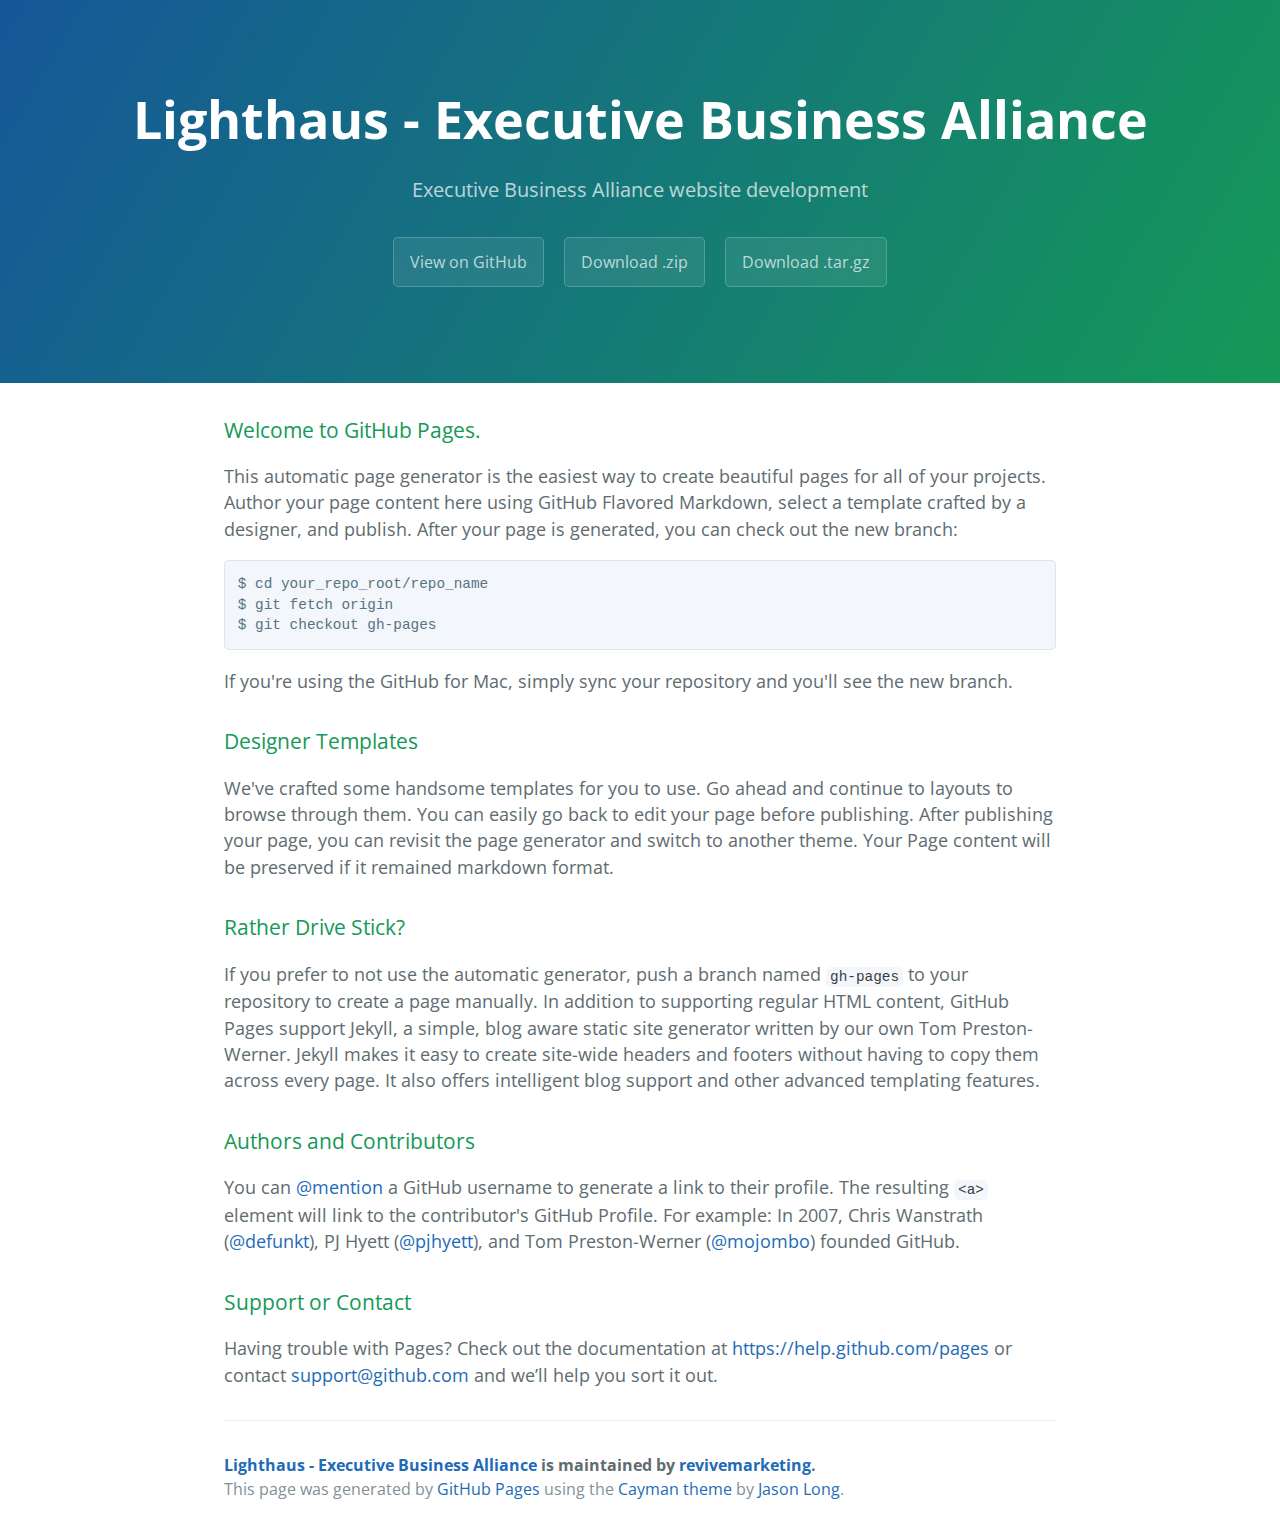
==== index.html @ 591e8fdf "Create gh-pages branch via GitHub" ====
<!DOCTYPE html>
<html lang="en-us">
  <head>
    <meta charset="UTF-8">
    <title>Lighthaus - Executive Business Alliance by revivemarketing</title>
    <meta name="viewport" content="width=device-width, initial-scale=1">
    <link rel="stylesheet" type="text/css" href="stylesheets/normalize.css" media="screen">
    <link href='http://fonts.googleapis.com/css?family=Open+Sans:400,700' rel='stylesheet' type='text/css'>
    <link rel="stylesheet" type="text/css" href="stylesheets/stylesheet.css" media="screen">
    <link rel="stylesheet" type="text/css" href="stylesheets/github-light.css" media="screen">
  </head>
  <body>
    <section class="page-header">
      <h1 class="project-name">Lighthaus - Executive Business Alliance</h1>
      <h2 class="project-tagline">Executive Business Alliance website development</h2>
      <a href="https://github.com/revivemarketing/lighthaus-eba" class="btn">View on GitHub</a>
      <a href="https://github.com/revivemarketing/lighthaus-eba/zipball/master" class="btn">Download .zip</a>
      <a href="https://github.com/revivemarketing/lighthaus-eba/tarball/master" class="btn">Download .tar.gz</a>
    </section>

    <section class="main-content">
      <h3>
<a id="welcome-to-github-pages" class="anchor" href="#welcome-to-github-pages" aria-hidden="true"><span class="octicon octicon-link"></span></a>Welcome to GitHub Pages.</h3>

<p>This automatic page generator is the easiest way to create beautiful pages for all of your projects. Author your page content here using GitHub Flavored Markdown, select a template crafted by a designer, and publish. After your page is generated, you can check out the new branch:</p>

<pre><code>$ cd your_repo_root/repo_name
$ git fetch origin
$ git checkout gh-pages
</code></pre>

<p>If you're using the GitHub for Mac, simply sync your repository and you'll see the new branch.</p>

<h3>
<a id="designer-templates" class="anchor" href="#designer-templates" aria-hidden="true"><span class="octicon octicon-link"></span></a>Designer Templates</h3>

<p>We've crafted some handsome templates for you to use. Go ahead and continue to layouts to browse through them. You can easily go back to edit your page before publishing. After publishing your page, you can revisit the page generator and switch to another theme. Your Page content will be preserved if it remained markdown format.</p>

<h3>
<a id="rather-drive-stick" class="anchor" href="#rather-drive-stick" aria-hidden="true"><span class="octicon octicon-link"></span></a>Rather Drive Stick?</h3>

<p>If you prefer to not use the automatic generator, push a branch named <code>gh-pages</code> to your repository to create a page manually. In addition to supporting regular HTML content, GitHub Pages support Jekyll, a simple, blog aware static site generator written by our own Tom Preston-Werner. Jekyll makes it easy to create site-wide headers and footers without having to copy them across every page. It also offers intelligent blog support and other advanced templating features.</p>

<h3>
<a id="authors-and-contributors" class="anchor" href="#authors-and-contributors" aria-hidden="true"><span class="octicon octicon-link"></span></a>Authors and Contributors</h3>

<p>You can <a href="https://github.com/blog/821" class="user-mention">@mention</a> a GitHub username to generate a link to their profile. The resulting <code>&lt;a&gt;</code> element will link to the contributor's GitHub Profile. For example: In 2007, Chris Wanstrath (<a href="https://github.com/defunkt" class="user-mention">@defunkt</a>), PJ Hyett (<a href="https://github.com/pjhyett" class="user-mention">@pjhyett</a>), and Tom Preston-Werner (<a href="https://github.com/mojombo" class="user-mention">@mojombo</a>) founded GitHub.</p>

<h3>
<a id="support-or-contact" class="anchor" href="#support-or-contact" aria-hidden="true"><span class="octicon octicon-link"></span></a>Support or Contact</h3>

<p>Having trouble with Pages? Check out the documentation at <a href="https://help.github.com/pages">https://help.github.com/pages</a> or contact <a href="mailto:support@github.com">support@github.com</a> and we’ll help you sort it out.</p>

      <footer class="site-footer">
        <span class="site-footer-owner"><a href="https://github.com/revivemarketing/lighthaus-eba">Lighthaus - Executive Business Alliance</a> is maintained by <a href="https://github.com/revivemarketing">revivemarketing</a>.</span>

        <span class="site-footer-credits">This page was generated by <a href="https://pages.github.com">GitHub Pages</a> using the <a href="https://github.com/jasonlong/cayman-theme">Cayman theme</a> by <a href="https://twitter.com/jasonlong">Jason Long</a>.</span>
      </footer>

    </section>

  
  </body>
</html>
---- stylesheets/stylesheet.css ----
* {
  box-sizing: border-box; }

body {
  padding: 0;
  margin: 0;
  font-family: "Open Sans", "Helvetica Neue", Helvetica, Arial, sans-serif;
  font-size: 16px;
  line-height: 1.5;
  color: #606c71; }

a {
  color: #1e6bb8;
  text-decoration: none; }
  a:hover {
    text-decoration: underline; }

.btn {
  display: inline-block;
  margin-bottom: 1rem;
  color: rgba(255, 255, 255, 0.7);
  background-color: rgba(255, 255, 255, 0.08);
  border-color: rgba(255, 255, 255, 0.2);
  border-style: solid;
  border-width: 1px;
  border-radius: 0.3rem;
  transition: color 0.2s, background-color 0.2s, border-color 0.2s; }
  .btn + .btn {
    margin-left: 1rem; }

.btn:hover {
  color: rgba(255, 255, 255, 0.8);
  text-decoration: none;
  background-color: rgba(255, 255, 255, 0.2);
  border-color: rgba(255, 255, 255, 0.3); }

@media screen and (min-width: 64em) {
  .btn {
    padding: 0.75rem 1rem; } }

@media screen and (min-width: 42em) and (max-width: 64em) {
  .btn {
    padding: 0.6rem 0.9rem;
    font-size: 0.9rem; } }

@media screen and (max-width: 42em) {
  .btn {
    display: block;
    width: 100%;
    padding: 0.75rem;
    font-size: 0.9rem; }
    .btn + .btn {
      margin-top: 1rem;
      margin-left: 0; } }

.page-header {
  color: #fff;
  text-align: center;
  background-color: #159957;
  background-image: linear-gradient(120deg, #155799, #159957); }

@media screen and (min-width: 64em) {
  .page-header {
    padding: 5rem 6rem; } }

@media screen and (min-width: 42em) and (max-width: 64em) {
  .page-header {
    padding: 3rem 4rem; } }

@media screen and (max-width: 42em) {
  .page-header {
    padding: 2rem 1rem; } }

.project-name {
  margin-top: 0;
  margin-bottom: 0.1rem; }

@media screen and (min-width: 64em) {
  .project-name {
    font-size: 3.25rem; } }

@media screen and (min-width: 42em) and (max-width: 64em) {
  .project-name {
    font-size: 2.25rem; } }

@media screen and (max-width: 42em) {
  .project-name {
    font-size: 1.75rem; } }

.project-tagline {
  margin-bottom: 2rem;
  font-weight: normal;
  opacity: 0.7; }

@media screen and (min-width: 64em) {
  .project-tagline {
    font-size: 1.25rem; } }

@media screen and (min-width: 42em) and (max-width: 64em) {
  .project-tagline {
    font-size: 1.15rem; } }

@media screen and (max-width: 42em) {
  .project-tagline {
    font-size: 1rem; } }

.main-content :first-child {
  margin-top: 0; }
.main-content img {
  max-width: 100%; }
.main-content h1, .main-content h2, .main-content h3, .main-content h4, .main-content h5, .main-content h6 {
  margin-top: 2rem;
  margin-bottom: 1rem;
  font-weight: normal;
  color: #159957; }
.main-content p {
  margin-bottom: 1em; }
.main-content code {
  padding: 2px 4px;
  font-family: Consolas, "Liberation Mono", Menlo, Courier, monospace;
  font-size: 0.9rem;
  color: #383e41;
  background-color: #f3f6fa;
  border-radius: 0.3rem; }
.main-content pre {
  padding: 0.8rem;
  margin-top: 0;
  margin-bottom: 1rem;
  font: 1rem Consolas, "Liberation Mono", Menlo, Courier, monospace;
  color: #567482;
  word-wrap: normal;
  background-color: #f3f6fa;
  border: solid 1px #dce6f0;
  border-radius: 0.3rem; }
  .main-content pre > code {
    padding: 0;
    margin: 0;
    font-size: 0.9rem;
    color: #567482;
    word-break: normal;
    white-space: pre;
    background: transparent;
    border: 0; }
.main-content .highlight {
  margin-bottom: 1rem; }
  .main-content .highlight pre {
    margin-bottom: 0;
    word-break: normal; }
.main-content .highlight pre, .main-content pre {
  padding: 0.8rem;
  overflow: auto;
  font-size: 0.9rem;
  line-height: 1.45;
  border-radius: 0.3rem; }
.main-content pre code, .main-content pre tt {
  display: inline;
  max-width: initial;
  padding: 0;
  margin: 0;
  overflow: initial;
  line-height: inherit;
  word-wrap: normal;
  background-color: transparent;
  border: 0; }
  .main-content pre code:before, .main-content pre code:after, .main-content pre tt:before, .main-content pre tt:after {
    content: normal; }
.main-content ul, .main-content ol {
  margin-top: 0; }
.main-content blockquote {
  padding: 0 1rem;
  margin-left: 0;
  color: #819198;
  border-left: 0.3rem solid #dce6f0; }
  .main-content blockquote > :first-child {
    margin-top: 0; }
  .main-content blockquote > :last-child {
    margin-bottom: 0; }
.main-content table {
  display: block;
  width: 100%;
  overflow: auto;
  word-break: normal;
  word-break: keep-all; }
  .main-content table th {
    font-weight: bold; }
  .main-content table th, .main-content table td {
    padding: 0.5rem 1rem;
    border: 1px solid #e9ebec; }
.main-content dl {
  padding: 0; }
  .main-content dl dt {
    padding: 0;
    margin-top: 1rem;
    font-size: 1rem;
    font-weight: bold; }
  .main-content dl dd {
    padding: 0;
    margin-bottom: 1rem; }
.main-content hr {
  height: 2px;
  padding: 0;
  margin: 1rem 0;
  background-color: #eff0f1;
  border: 0; }

@media screen and (min-width: 64em) {
  .main-content {
    max-width: 64rem;
    padding: 2rem 6rem;
    margin: 0 auto;
    font-size: 1.1rem; } }

@media screen and (min-width: 42em) and (max-width: 64em) {
  .main-content {
    padding: 2rem 4rem;
    font-size: 1.1rem; } }

@media screen and (max-width: 42em) {
  .main-content {
    padding: 2rem 1rem;
    font-size: 1rem; } }

.site-footer {
  padding-top: 2rem;
  margin-top: 2rem;
  border-top: solid 1px #eff0f1; }

.site-footer-owner {
  display: block;
  font-weight: bold; }

.site-footer-credits {
  color: #819198; }

@media screen and (min-width: 64em) {
  .site-footer {
    font-size: 1rem; } }

@media screen and (min-width: 42em) and (max-width: 64em) {
  .site-footer {
    font-size: 1rem; } }

@media screen and (max-width: 42em) {
  .site-footer {
    font-size: 0.9rem; } }
---- stylesheets/github-light.css ----
/*
   Copyright 2014 GitHub Inc.

   Licensed under the Apache License, Version 2.0 (the "License");
   you may not use this file except in compliance with the License.
   You may obtain a copy of the License at

       http://www.apache.org/licenses/LICENSE-2.0

   Unless required by applicable law or agreed to in writing, software
   distributed under the License is distributed on an "AS IS" BASIS,
   WITHOUT WARRANTIES OR CONDITIONS OF ANY KIND, either express or implied.
   See the License for the specific language governing permissions and
   limitations under the License.

*/

.pl-c /* comment */ {
  color: #969896;
}

.pl-c1      /* constant, markup.raw, meta.diff.header, meta.module-reference, meta.property-name, support, support.constant, support.variable, variable.other.constant */,
.pl-s .pl-v /* string variable */ {
  color: #0086b3;
}

.pl-e  /* entity */,
.pl-en /* entity.name */ {
  color: #795da3;
}

.pl-s .pl-s1 /* string source */,
.pl-smi      /* storage.modifier.import, storage.modifier.package, storage.type.java, variable.other, variable.parameter.function */ {
  color: #333;
}

.pl-ent /* entity.name.tag */ {
  color: #63a35c;
}

.pl-k /* keyword, storage, storage.type */ {
  color: #a71d5d;
}

.pl-pds              /* punctuation.definition.string, string.regexp.character-class */,
.pl-s                /* string */,
.pl-s .pl-pse .pl-s1 /* string punctuation.section.embedded source */,
.pl-sr               /* string.regexp */,
.pl-sr .pl-cce       /* string.regexp constant.character.escape */,
.pl-sr .pl-sra       /* string.regexp string.regexp.arbitrary-repitition */,
.pl-sr .pl-sre       /* string.regexp source.ruby.embedded */ {
  color: #183691;
}

.pl-v /* variable */ {
  color: #ed6a43;
}

.pl-id /* invalid.deprecated */ {
  color: #b52a1d;
}

.pl-ii /* invalid.illegal */ {
  background-color: #b52a1d;
  color: #f8f8f8;
}

.pl-sr .pl-cce /* string.regexp constant.character.escape */ {
  color: #63a35c;
  font-weight: bold;
}

.pl-ml /* markup.list */ {
  color: #693a17;
}

.pl-mh        /* markup.heading */,
.pl-mh .pl-en /* markup.heading entity.name */,
.pl-ms        /* meta.separator */ {
  color: #1d3e81;
  font-weight: bold;
}

.pl-mq /* markup.quote */ {
  color: #008080;
}

.pl-mi /* markup.italic */ {
  color: #333;
  font-style: italic;
}

.pl-mb /* markup.bold */ {
  color: #333;
  font-weight: bold;
}

.pl-md /* markup.deleted, meta.diff.header.from-file */ {
  background-color: #ffecec;
  color: #bd2c00;
}

.pl-mi1 /* markup.inserted, meta.diff.header.to-file */ {
  background-color: #eaffea;
  color: #55a532;
}

.pl-mdr /* meta.diff.range */ {
  color: #795da3;
  font-weight: bold;
}

.pl-mo /* meta.output */ {
  color: #1d3e81;
}
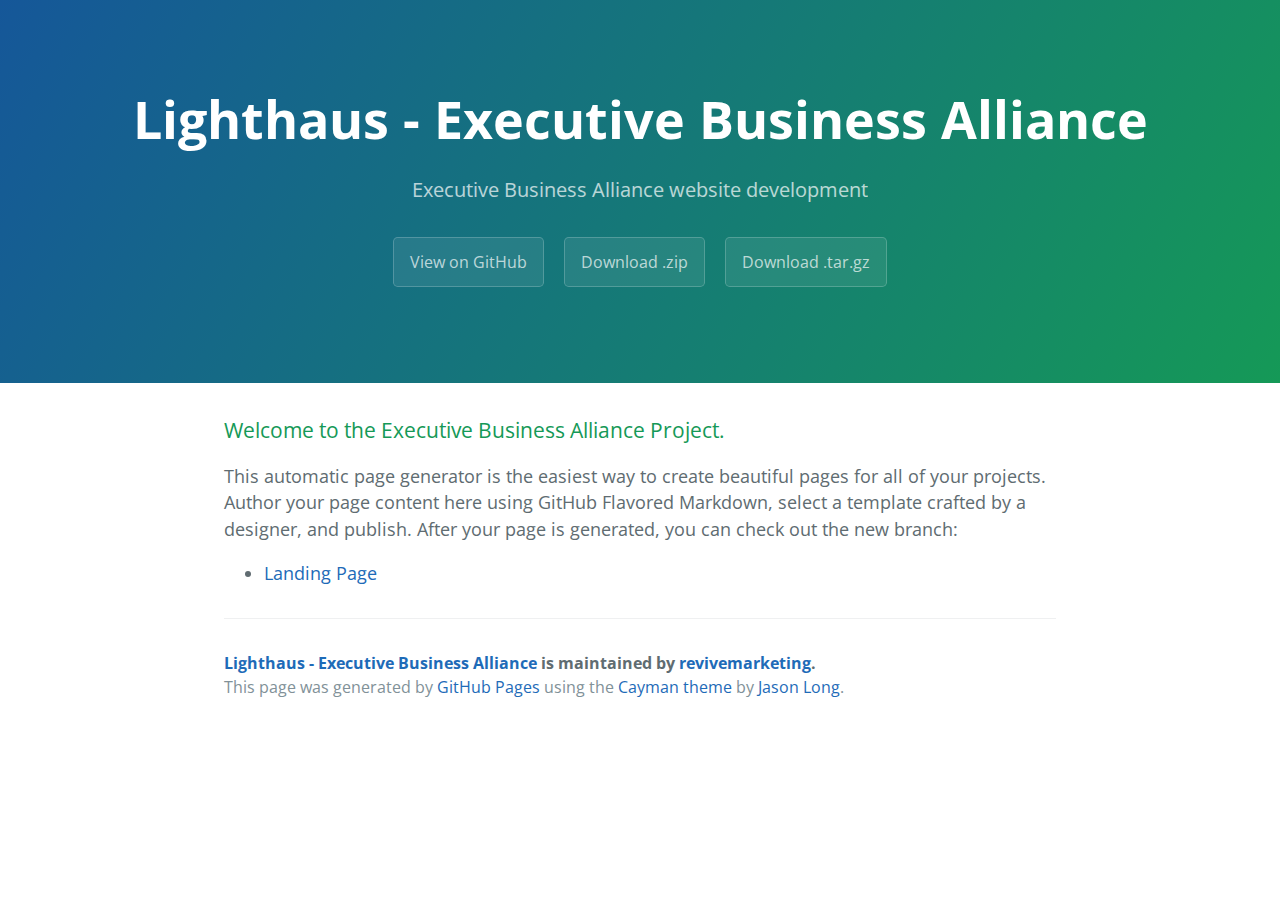
==== commit aed47af5: "update index" ====
--- a/index.html
+++ b/index.html
@@ -20,36 +20,14 @@
 
     <section class="main-content">
       <h3>
-<a id="welcome-to-github-pages" class="anchor" href="#welcome-to-github-pages" aria-hidden="true"><span class="octicon octicon-link"></span></a>Welcome to GitHub Pages.</h3>
+<a id="welcome-to-github-pages" class="anchor" href="#welcome-to-github-pages" aria-hidden="true"><span class="octicon octicon-link"></span></a>Welcome to the Executive Business Alliance Project.</h3>
 
 <p>This automatic page generator is the easiest way to create beautiful pages for all of your projects. Author your page content here using GitHub Flavored Markdown, select a template crafted by a designer, and publish. After your page is generated, you can check out the new branch:</p>
 
-<pre><code>$ cd your_repo_root/repo_name
-$ git fetch origin
-$ git checkout gh-pages
-</code></pre>
+<ul id="" class="">
+	<li><a href="http://revivemarketing.github.io/lighthaus-eba/landing.html">Landing Page</a></li>
+</ul>
 
-<p>If you're using the GitHub for Mac, simply sync your repository and you'll see the new branch.</p>
-
-<h3>
-<a id="designer-templates" class="anchor" href="#designer-templates" aria-hidden="true"><span class="octicon octicon-link"></span></a>Designer Templates</h3>
-
-<p>We've crafted some handsome templates for you to use. Go ahead and continue to layouts to browse through them. You can easily go back to edit your page before publishing. After publishing your page, you can revisit the page generator and switch to another theme. Your Page content will be preserved if it remained markdown format.</p>
-
-<h3>
-<a id="rather-drive-stick" class="anchor" href="#rather-drive-stick" aria-hidden="true"><span class="octicon octicon-link"></span></a>Rather Drive Stick?</h3>
-
-<p>If you prefer to not use the automatic generator, push a branch named <code>gh-pages</code> to your repository to create a page manually. In addition to supporting regular HTML content, GitHub Pages support Jekyll, a simple, blog aware static site generator written by our own Tom Preston-Werner. Jekyll makes it easy to create site-wide headers and footers without having to copy them across every page. It also offers intelligent blog support and other advanced templating features.</p>
-
-<h3>
-<a id="authors-and-contributors" class="anchor" href="#authors-and-contributors" aria-hidden="true"><span class="octicon octicon-link"></span></a>Authors and Contributors</h3>
-
-<p>You can <a href="https://github.com/blog/821" class="user-mention">@mention</a> a GitHub username to generate a link to their profile. The resulting <code>&lt;a&gt;</code> element will link to the contributor's GitHub Profile. For example: In 2007, Chris Wanstrath (<a href="https://github.com/defunkt" class="user-mention">@defunkt</a>), PJ Hyett (<a href="https://github.com/pjhyett" class="user-mention">@pjhyett</a>), and Tom Preston-Werner (<a href="https://github.com/mojombo" class="user-mention">@mojombo</a>) founded GitHub.</p>
-
-<h3>
-<a id="support-or-contact" class="anchor" href="#support-or-contact" aria-hidden="true"><span class="octicon octicon-link"></span></a>Support or Contact</h3>
-
-<p>Having trouble with Pages? Check out the documentation at <a href="https://help.github.com/pages">https://help.github.com/pages</a> or contact <a href="mailto:support@github.com">support@github.com</a> and we’ll help you sort it out.</p>
 
       <footer class="site-footer">
         <span class="site-footer-owner"><a href="https://github.com/revivemarketing/lighthaus-eba">Lighthaus - Executive Business Alliance</a> is maintained by <a href="https://github.com/revivemarketing">revivemarketing</a>.</span>
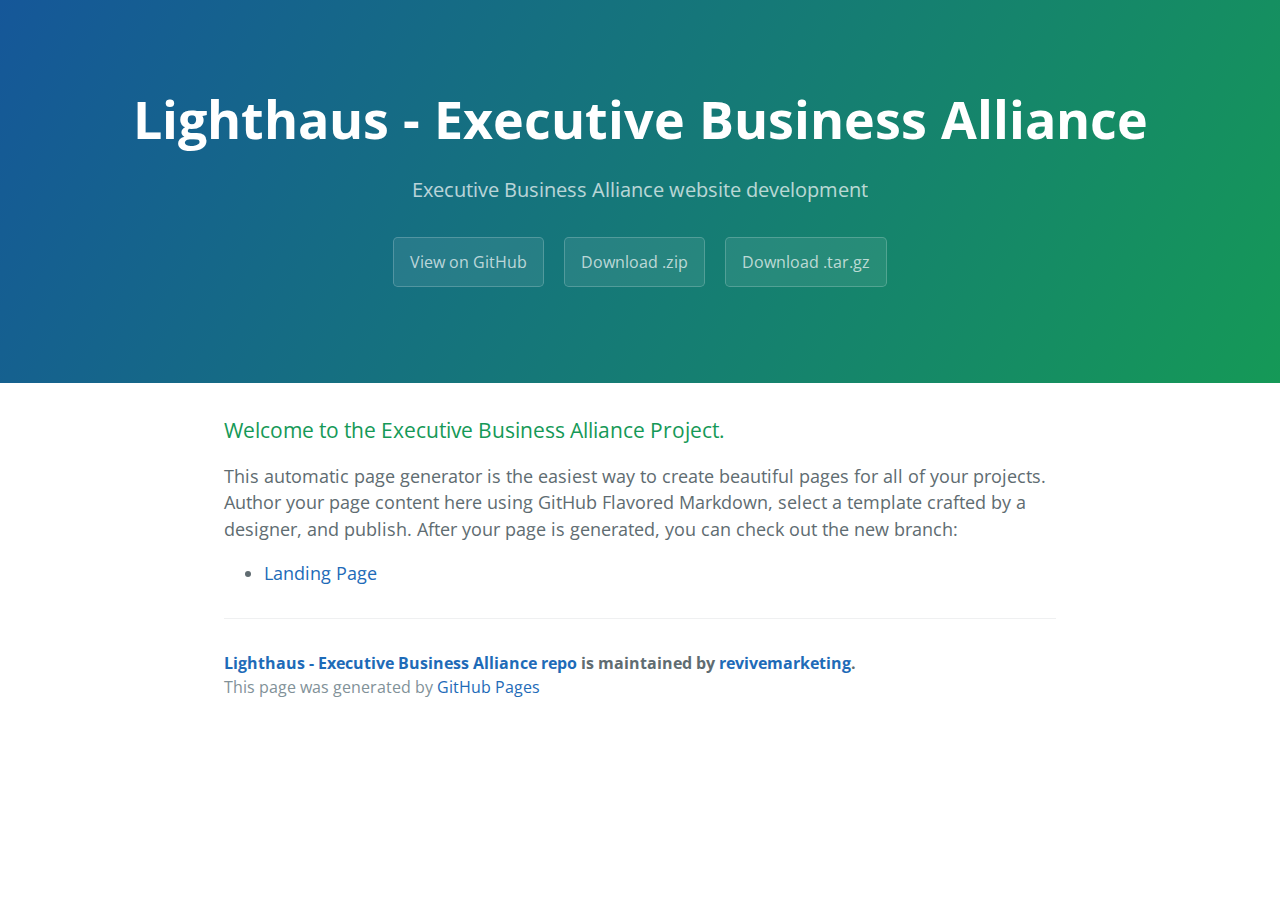
==== commit 0fd867d1: "update index footer" ====
--- a/index.html
+++ b/index.html
@@ -30,9 +30,9 @@
 
 
       <footer class="site-footer">
-        <span class="site-footer-owner"><a href="https://github.com/revivemarketing/lighthaus-eba">Lighthaus - Executive Business Alliance</a> is maintained by <a href="https://github.com/revivemarketing">revivemarketing</a>.</span>
+        <span class="site-footer-owner"><a href="https://github.com/revivemarketing/lighthaus-eba">Lighthaus - Executive Business Alliance repo</a> is maintained by <a href="https://github.com/revivemarketing">revivemarketing</a>.</span>
 
-        <span class="site-footer-credits">This page was generated by <a href="https://pages.github.com">GitHub Pages</a> using the <a href="https://github.com/jasonlong/cayman-theme">Cayman theme</a> by <a href="https://twitter.com/jasonlong">Jason Long</a>.</span>
+        <span class="site-footer-credits">This page was generated by <a href="https://pages.github.com">GitHub Pages</a></span>
       </footer>
 
     </section>
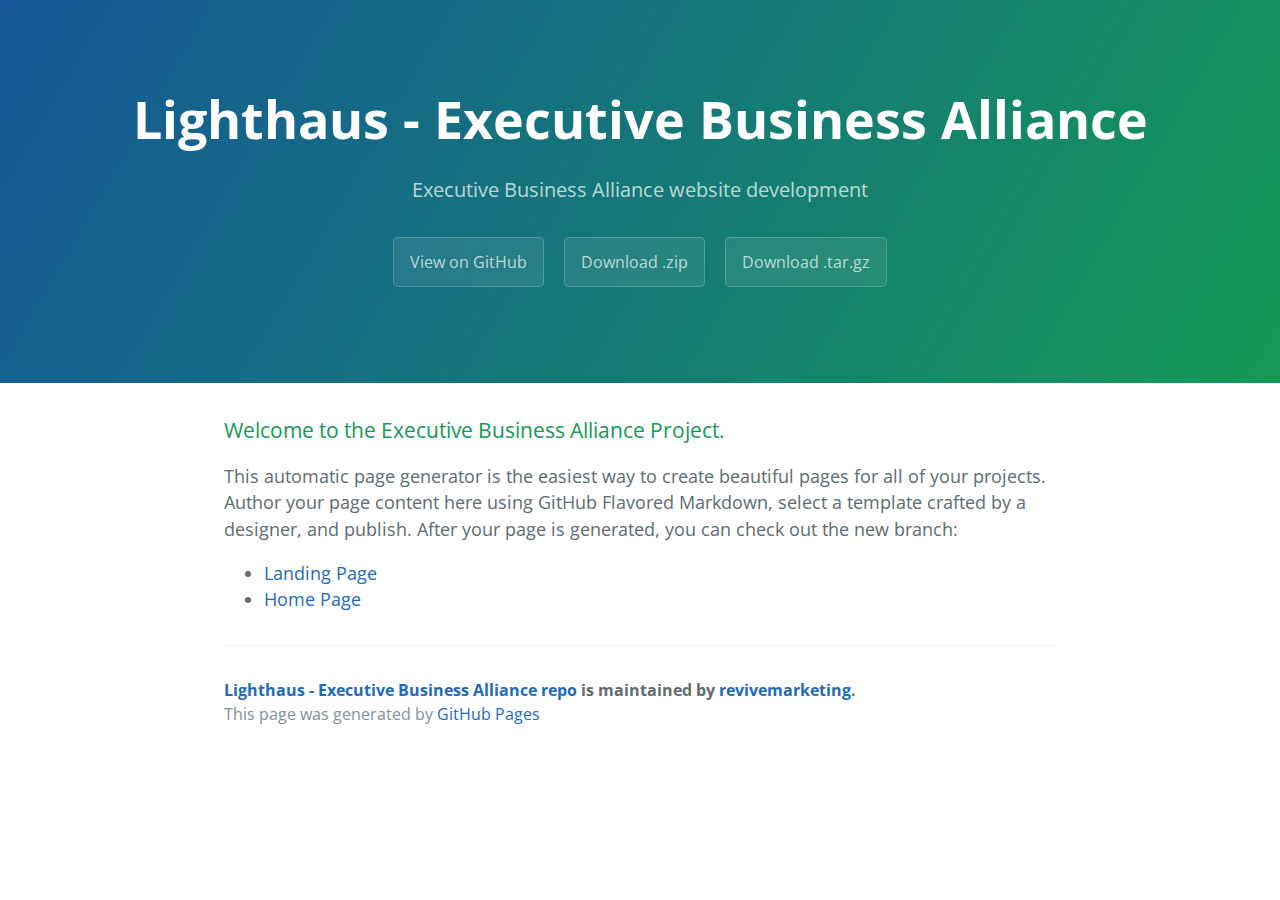
==== commit 7b1cc9bb: "update index" ====
--- a/index.html
+++ b/index.html
@@ -25,7 +25,8 @@
 <p>This automatic page generator is the easiest way to create beautiful pages for all of your projects. Author your page content here using GitHub Flavored Markdown, select a template crafted by a designer, and publish. After your page is generated, you can check out the new branch:</p>
 
 <ul id="" class="">
-	<li><a href="http://revivemarketing.github.io/lighthaus-eba/landing.html">Landing Page</a></li>
+	<li><a href="landing.php">Landing Page</a></li>
+	<li><a href="home.html">Home Page</a></li>
 </ul>
 
 
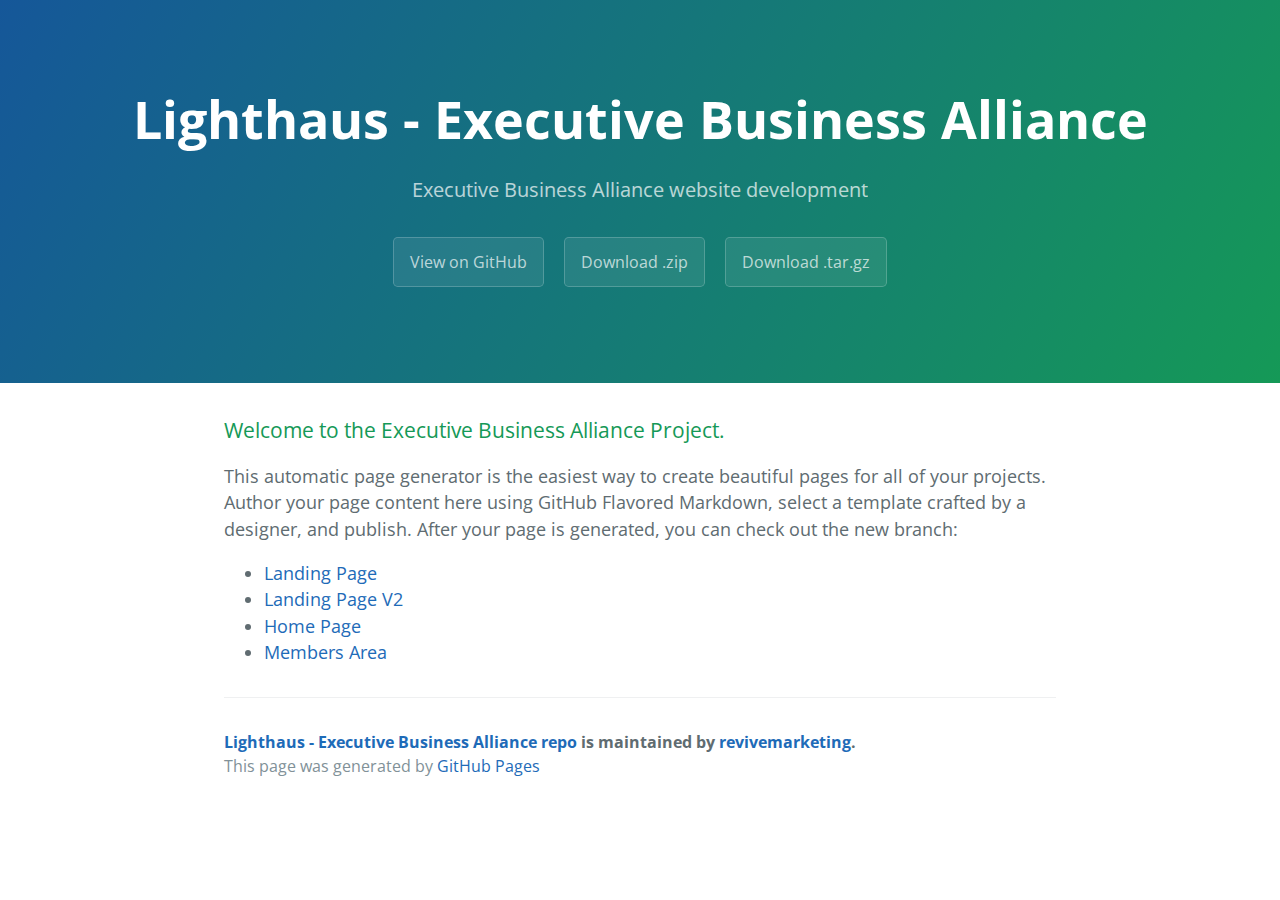
==== commit 4865773d: "Landing page 2, added pages" ====
--- a/index.html
+++ b/index.html
@@ -26,7 +26,9 @@
 
 <ul id="" class="">
 	<li><a href="landing.php">Landing Page</a></li>
+	<li><a href="landing2.php">Landing Page V2</a></li>
 	<li><a href="home.html">Home Page</a></li>
+	<li><a href="members-area.html">Members Area</a></li>
 </ul>
 
 
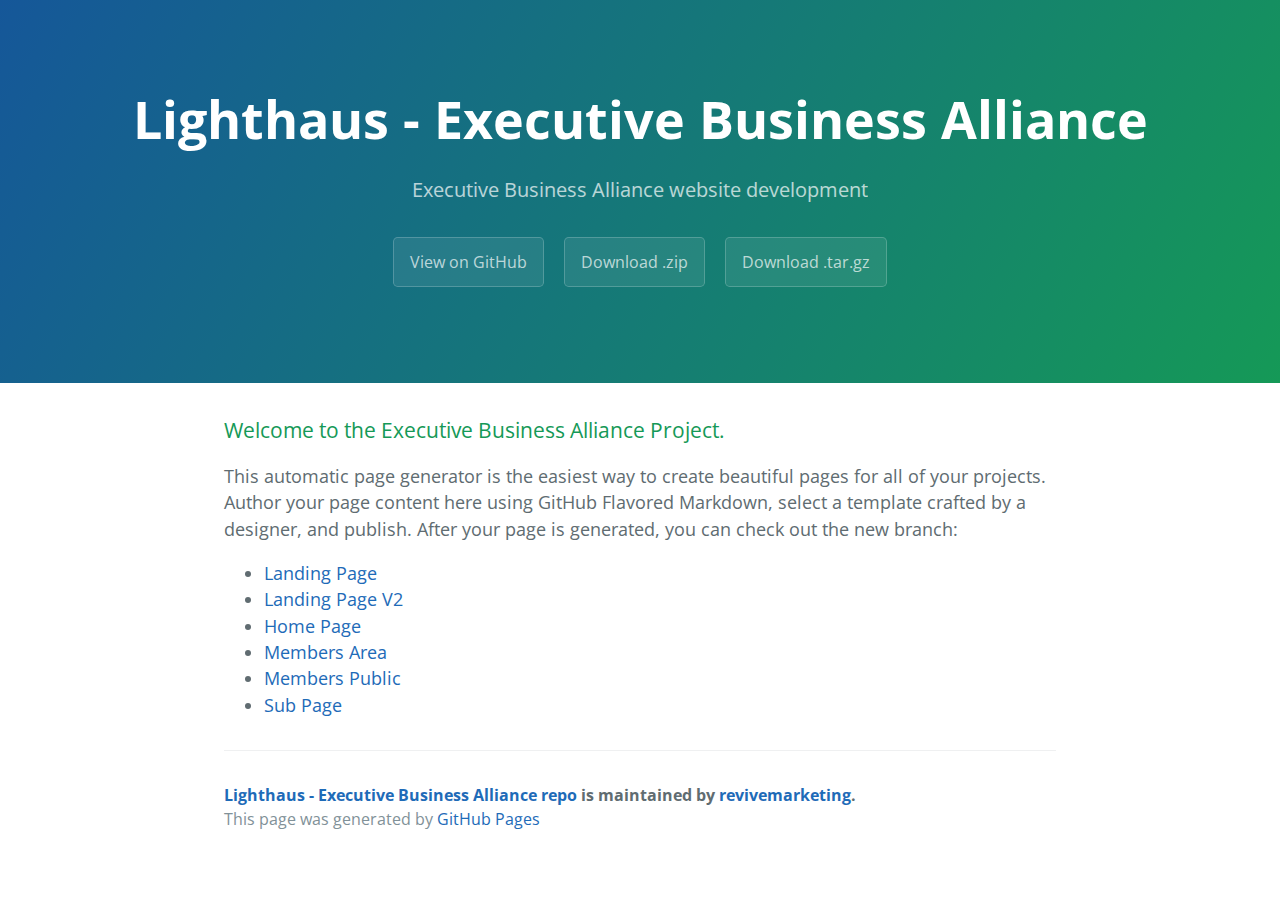
==== commit 11851200: "update index links" ====
--- a/index.html
+++ b/index.html
@@ -25,10 +25,12 @@
 <p>This automatic page generator is the easiest way to create beautiful pages for all of your projects. Author your page content here using GitHub Flavored Markdown, select a template crafted by a designer, and publish. After your page is generated, you can check out the new branch:</p>
 
 <ul id="" class="">
-	<li><a href="landing.php">Landing Page</a></li>
-	<li><a href="landing2.php">Landing Page V2</a></li>
+	<li><a href="landing.html">Landing Page</a></li>
+	<li><a href="landing2.html">Landing Page V2</a></li>
 	<li><a href="home.html">Home Page</a></li>
 	<li><a href="members-area.html">Members Area</a></li>
+	<li><a href="members.html">Members Public</a></li>
+	<li><a href="sub.html">Sub Page</a></li>
 </ul>
 
 
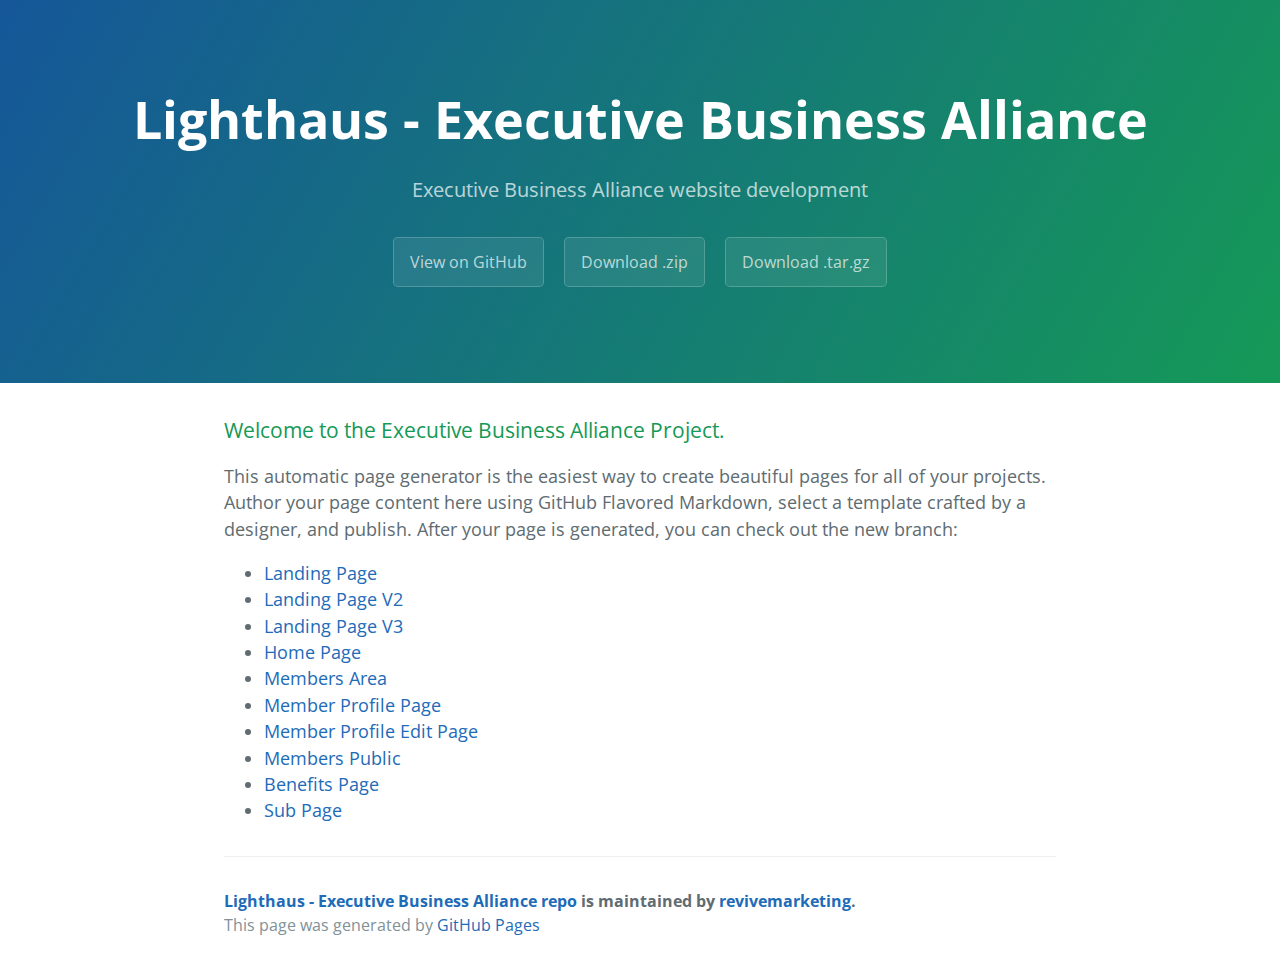
==== commit 1b6bc901: "updated index.html" ====
--- a/index.html
+++ b/index.html
@@ -27,9 +27,13 @@
 <ul id="" class="">
 	<li><a href="landing.html">Landing Page</a></li>
 	<li><a href="landing2.html">Landing Page V2</a></li>
+	<li><a href="landing3.html">Landing Page V3</a></li>
 	<li><a href="home.html">Home Page</a></li>
 	<li><a href="members-area.html">Members Area</a></li>
+	<li><a href="profile.html">Member Profile Page</a></li>
+	<li><a href="profile-edit.html">Member Profile Edit Page</a></li>
 	<li><a href="members.html">Members Public</a></li>
+	<li><a href="benefits.html">Benefits Page</a></li>
 	<li><a href="sub.html">Sub Page</a></li>
 </ul>
 
